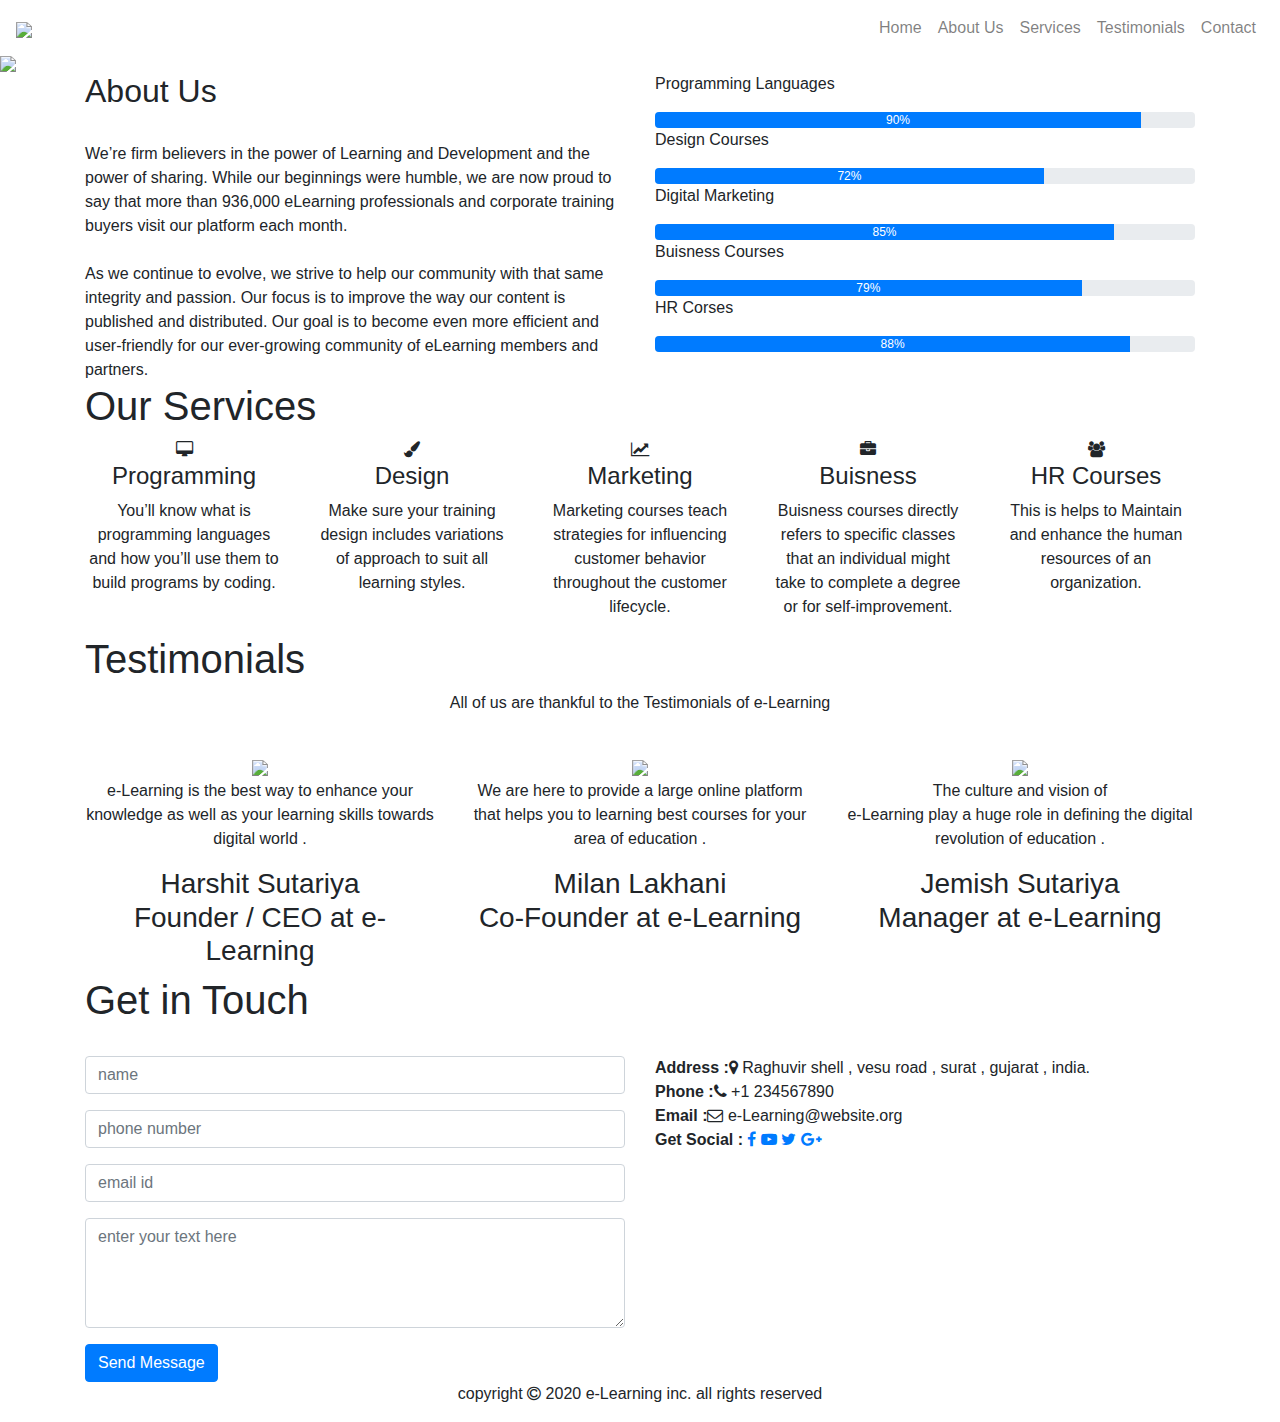
==== index.html @ eaf16c1e "Rename e-Learning.html to index.html" ====
<!DOCTYPE html>
<html>
<head>
  <title>e-Learning</title>
  <link rel="stylesheet" type="text/css" href="hm.css">
 <link rel="stylesheet" href="https://stackpath.bootstrapcdn.com/bootstrap/4.5.2/css/bootstrap.min.css">
 <script src="https://code.jquery.com/jquery-3.5.1.slim.min.js"></script>
<script src="https://cdn.jsdelivr.net/npm/popper.js@1.16.1/dist/umd/popper.min.js"></script>
<script src="https://stackpath.bootstrapcdn.com/bootstrap/4.5.2/js/bootstrap.min.js"></script>
<link rel="stylesheet" type="text/css" href="https://stackpath.bootstrapcdn.com/font-awesome/4.7.0/css/font-awesome.min.css">
</head>
<body>

  <!-- navigation bar -->
  <section id="nav-bar">
  <nav class="navbar navbar-expand-lg navbar-light">
  <a class="navbar-brand" href="#"><img src="a/logo1.png"></a>
  <button class="navbar-toggler" type="button" data-toggle="collapse" data-target="#navbarNav" aria-controls="navbarNav" aria-expanded="false" aria-label="Toggle navigation">
    <span class="navbar-toggler-icon"></span>
  </button>
  <div class="collapse navbar-collapse" id="navbarNav">
    <ul class="navbar-nav ml-auto">
      <li class="nav-item">
        <a class="nav-link" href="#top">Home</a>
      </li>
      <li class="nav-item">
        <a class="nav-link" href="#about">About Us</a>
      </li>
      <li class="nav-item">
        <a class="nav-link" href="#services">Services</a>
      </li>
      <li class="nav-item">
        <a class="nav-link" href="#testimonials">Testimonials</a>
      </li>
      <li class="nav-item">
        <a class="nav-link" href="#contact">Contact</a>
      </li>
    </ul>
  </div>
</nav>
  </section>

<!-- slider -->
  <div id="slider">
    <div id="headerSlider" class="carousel slide" data-ride="carousel">
  <ol class="carousel-indicators">
    <li data-target="#headerSlider" data-slide-to="0" class="active"></li>
    <li data-target="#headerSlider" data-slide-to="1"></li>
    <li data-target="#headerSlider" data-slide-to="2"></li>
  </ol>
  <div class="carousel-inner">
    <div class="carousel-item active">
      <img class="d-block img-fluid" src="a/slider1.jpg">
    </div>
    <div class="carousel-item">
      <img class="d-block img-fluid" src="a/slider2.jpg">
      <div class="carousel-caption">
        <h5>Get the best e-Learning Courses here</h5>
        
      </div>
    </div>
    <div class="carousel-item">
      <img class="d-block img-fluid" src="a/slider3.jpeg">
    </div>
  </div>
  <a class="carousel-control-prev" href="#headerSlider" role="button" data-slide="prev">
    <span class="carousel-control-prev-icon" aria-hidden="true"></span>
    <span class="sr-only">Previous</span>
  </a>
  <a class="carousel-control-next" href="#headerSlider" role="button" data-slide="next">
    <span class="carousel-control-next-icon" aria-hidden="true"></span>
    <span class="sr-only">Next</span>
  </a>
</div>
</div>

<!-- about -->
<section id="about">

  <div class="container">
    
    <div class="row">
      <div class="col-md-6">
        <h2>About Us</h2><br>
        <div class="aboutcontent">
          We’re firm believers in the power of Learning and Development and the power of sharing. While our beginnings were humble, we are now proud to say that more than 936,000 eLearning professionals and corporate training buyers visit our platform each month.<br><br>

As we continue to evolve, we strive to help our community with that same integrity and passion. Our focus is to improve the way our content is published and distributed. Our goal is to become even more efficient and user-friendly for our ever-growing community of eLearning members and partners.
        </div>
      </div>
            <div class="col-md-6 skills-bar">
              <p>Programming Languages</p>
              <div class="progress">
                <div class="progress-bar" style="width: 90%;">90%</div>
              </div>
              <p>Design Courses</p>
              <div class="progress">
                <div class="progress-bar" style="width: 72%;">72%</div>
              </div>
              <p>Digital Marketing</p>
              <div class="progress">
                <div class="progress-bar" style="width: 85%;">85%</div>
              </div>
              <p>Buisness Courses</p>
              <div class="progress">
                <div class="progress-bar" style="width: 79%;">79%</div>
              </div>
              <p>HR Corses</p>
              <div class="progress">
                <div class="progress-bar" style="width: 88%;">88%</div>
              </div>
            </div>
          </div>
  </div>
</section>

<!-- sevices -->
<section id="services">
  <div class="container">
    <h1>Our Services</h1>
    <div class="row">

      <div class="col mx-1 text-center">
        <div class="icon">
          <i class="fa fa-desktop"></i>
        </div>
        <h4>Programming</h4>
        <p>You’ll know what is programming languages and how you’ll use them to build programs by coding.</p>
      </div>

      <div class="col mx-1 text-center">
        <div class="icon">
        <i class="fa fa-paint-brush"></i>
        </div>
        <h4>Design</h4>
        <p>Make sure your training design includes variations of approach to suit all learning styles.</p>
      </div>

      <div class="col mx-1 text-center">
        <div class="icon">
          <i class="fa fa-line-chart"></i>
        </div>
        <h4>Marketing</h4>
        <p>Marketing courses teach strategies for influencing customer behavior throughout the customer lifecycle.</p>
      </div>

      <div class="col mx-1 text-center">
        <div class="icon">
          <i class="fa fa-briefcase"></i>
        </div>
        <h4>Buisness</h4>
        <p> Buisness courses directly refers to specific classes that an individual might take to complete a degree or for self-improvement.</p>
      </div>

      <div class="col mx-1 text-center">
        <div class="icon">
          <i class="fa fa-users"></i>
        </div>
        <h4>HR Courses</h4>
        <p>This is helps to Maintain and enhance the human resources of an organization.</p>
      </div>
    </div>
  </div>
</section>

<!-- Testimonials -->
<section id="testimonials">
  <div class="container">
    <h1>Testimonials</h1>
    <p class="text-center">All of us are thankful to the Testimonials of e-Learning</p><br>
    <div class="row">
      <div class="col-md-4 text-center">

        <div class="profile">
          <img src="a/profile1.jpeg" class="user">
          <blockquote>e-Learning is the best way to enhance your knowledge as well as your learning skills towards digital world . </blockquote>
          <h3>Harshit Sutariya<br> <span>Founder / CEO at e-Learning</span></h3>

        </div>
        
      </div>

      <div class="col-md-4 text-center">

        <div class="profile">
          <img src="a/profile2.jpg" class="user">
          <blockquote>We are here to provide a large online platform that helps you to learning best courses for your area of education .</blockquote>
          <h3>Milan Lakhani<br> <span>Co-Founder at e-Learning</span></h3>

        </div>
        
      </div>

      <div class="col-md-4 text-center">

        <div class="profile">
          <img src="a/profile3.jpg" class="user">
          <blockquote>The culture and vision of<br>e-Learning play a huge role in defining the digital revolution of education .</blockquote>
          <h3>Jemish Sutariya<br> <span>Manager at e-Learning</span></h3>

        </div>
        
      </div>
      
    </div>
  </div>
  
</section>

<!-- contact -->
<section id="contact">

  <div class="container">

    <h1>Get in Touch</h1><br>
    <div class="row">

      <div class="col-md-6">
        <form class="contact-form">
          <div class="form-group">
             <input type="text" class="form-control" placeholder="name">
          </div>

          <div class="form-group">
             <input type="number" class="form-control" placeholder="phone number">
          </div>

          <div class="form-group">
             <input type="email" class="form-control" placeholder="email id">
          </div>

          <div class="form-group">
             <textarea class="form-control" rows="4" placeholder="enter your text here"></textarea>
          </div>
          <button type="submit" class="btn btn-primary">Send Message</button>
          
        </form>


        
      </div>
      <div class="col-md-6 contact-info">
         <div class="follow"><b>Address :</b><i class="fa fa-map-marker"></i>
           Raghuvir shell , vesu road , surat , gujarat , india.
         </div>
          <div class="follow"><b>Phone :</b><i class="fa fa-phone"></i>
           +1 234567890
         </div>
         <div class="follow"><b>Email :</b><i class="fa fa-envelope-o"></i>
          e-Learning@website.org
         </div>
         <div class="follow"><label><b>Get Social :</b></label>
          <a href="https://www.facebook.com/groups/146485898830288/"><i class="fa fa-facebook"></i></a>
          <a href="https://www.youtube.com/channel/UChD2VtmcZM7-egQypnHba2w"><i class="fa fa-youtube-play"></i></a>           
         <a href="https://twitter.com/hashtag/elearning"><i class="fa fa-twitter"></i></a>
         <a href="#"><i class="fa fa-google-plus"></i></a>
           
         </div>


      </div>

    </div>
    
  </div>
  
</section>

<!-- footer -->

<section id="footer">
  <div class="container text-center" >

    <p>copyright <i class="fa fa-copyright"></i> 2020 e-Learning inc. all rights reserved</p>
    
  </div>
</section>

<!-- footer end -->
<script src="js/smooth-scroll.js"></script>
<script>
  var scroll = new SmoothScroll('a[href*="#"]');
</script>

</body>
</html>
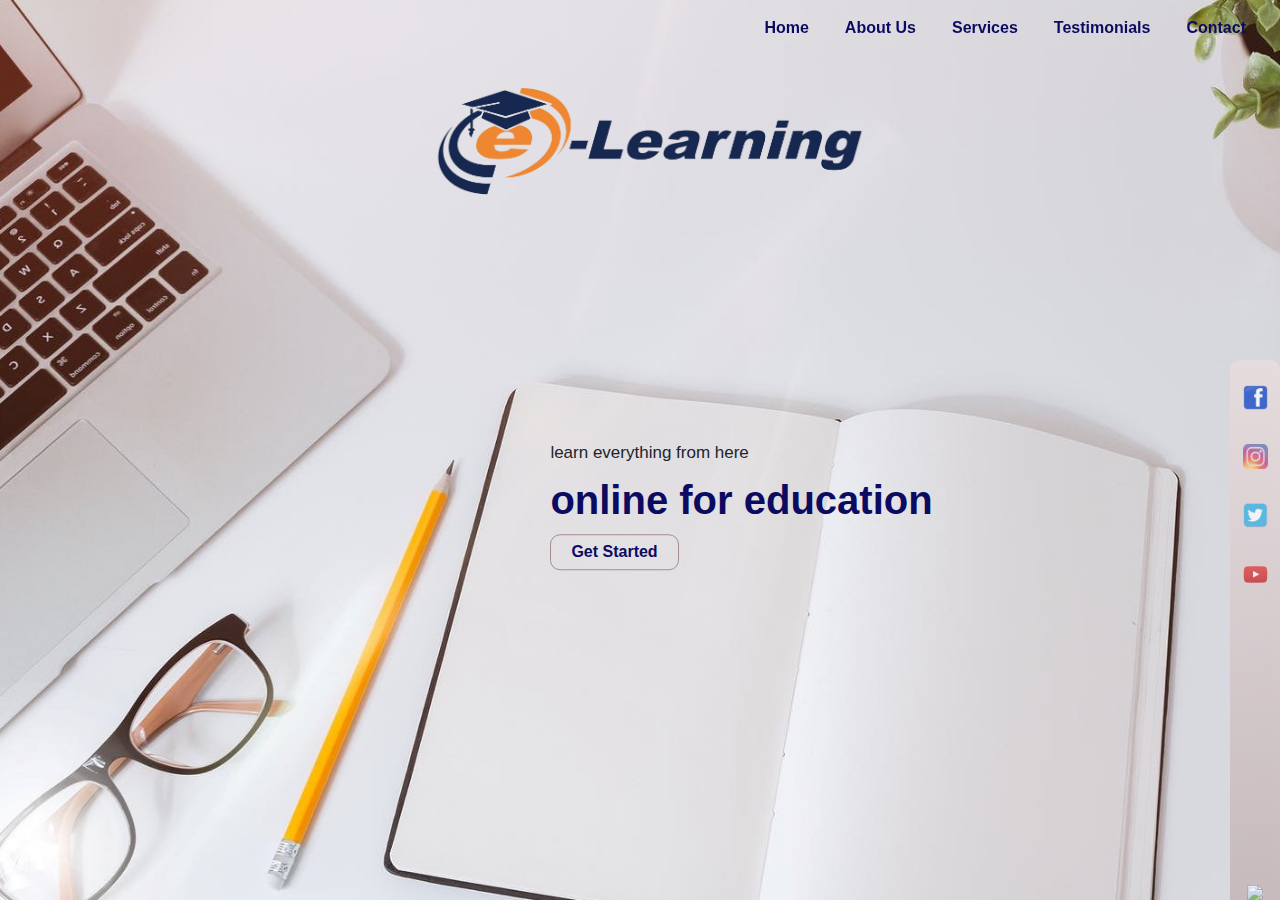
==== commit b47acc68: "e-Learning" ====
--- a/index.html
+++ b/index.html
@@ -1,8 +1,8 @@
 <!DOCTYPE html>
 <html>
 <head>
-  <title>e-Learning</title>
-  <link rel="stylesheet" type="text/css" href="hm.css">
+	<title>e - learning</title>
+	<link rel="stylesheet" type="text/css" href="el.css">
  <link rel="stylesheet" href="https://stackpath.bootstrapcdn.com/bootstrap/4.5.2/css/bootstrap.min.css">
  <script src="https://code.jquery.com/jquery-3.5.1.slim.min.js"></script>
 <script src="https://cdn.jsdelivr.net/npm/popper.js@1.16.1/dist/umd/popper.min.js"></script>
@@ -10,277 +10,93 @@
 <link rel="stylesheet" type="text/css" href="https://stackpath.bootstrapcdn.com/font-awesome/4.7.0/css/font-awesome.min.css">
 </head>
 <body>
+    
+    <section id="background">
+    <div class="back">
+    
 
-  <!-- navigation bar -->
+     <!-- navigation bar -->
   <section id="nav-bar">
   <nav class="navbar navbar-expand-lg navbar-light">
-  <a class="navbar-brand" href="#"><img src="a/logo1.png"></a>
+  <a class="navbar-brand" href="#"></a>
   <button class="navbar-toggler" type="button" data-toggle="collapse" data-target="#navbarNav" aria-controls="navbarNav" aria-expanded="false" aria-label="Toggle navigation">
     <span class="navbar-toggler-icon"></span>
   </button>
   <div class="collapse navbar-collapse" id="navbarNav">
     <ul class="navbar-nav ml-auto">
       <li class="nav-item">
-        <a class="nav-link" href="#top">Home</a>
+        <a class="nav-link" href="file:///D:/HTML/e-Learning.html#top">Home</a>
       </li>
       <li class="nav-item">
-        <a class="nav-link" href="#about">About Us</a>
+        <a class="nav-link" href="file:///D:/HTML/e-Learning.html#about">About Us</a>
       </li>
       <li class="nav-item">
-        <a class="nav-link" href="#services">Services</a>
+        <a class="nav-link" href="file:///D:/HTML/e-Learning.html#services">Services</a>
       </li>
       <li class="nav-item">
-        <a class="nav-link" href="#testimonials">Testimonials</a>
+        <a class="nav-link" href="file:///D:/HTML/e-Learning.html#testimonials">Testimonials</a>
       </li>
       <li class="nav-item">
-        <a class="nav-link" href="#contact">Contact</a>
+        <a class="nav-link" href="file:///D:/HTML/e-Learning.html#contact">Contact</a>
       </li>
     </ul>
   </div>
 </nav>
   </section>
 
-<!-- slider -->
-  <div id="slider">
-    <div id="headerSlider" class="carousel slide" data-ride="carousel">
-  <ol class="carousel-indicators">
-    <li data-target="#headerSlider" data-slide-to="0" class="active"></li>
-    <li data-target="#headerSlider" data-slide-to="1"></li>
-    <li data-target="#headerSlider" data-slide-to="2"></li>
-  </ol>
-  <div class="carousel-inner">
-    <div class="carousel-item active">
-      <img class="d-block img-fluid" src="a/slider1.jpg">
+<!-- name -->
+
+<section id="name">
+   <div class="logo">
+        
+        <img src="a/logo1.png">
+       </div>
+
+       </section>
+
+    	<section class="comon">
+    		<small>learn everything from here</small>
+    		<h2><b>online <span class="change-content"></span> for education</b></h2>
+    		<button class="btn"><a href="file:///D:/HTML/e-Learning.html"><b>Get Started</b></a>
+            </button>
+        </section>
+
+        
+
+        <div class="side">
+        	<div class="social">
+        	<a href="https://www.facebook.com/groups/146485898830288/">	
+        	<img src="a/fb.png"><br><br>
+        	</a>
+        	<a href="https://www.instagram.com/explore/tags/elearning/">
+           	<img src="a/ig.png"><br><br>
+           	</a>
+           	<a href="https://twitter.com/hashtag/elearning">
+       		<img src="a/twitter.png"><br><br>
+       		</a>
+       		<a href="https://www.youtube.com/channel/UChD2VtmcZM7-egQypnHba2w">
+           	<img src="a/yt.png"><br><br><br><br><br><br><br><br><br><br><br><br><br>
+           	</a>
+           	<img class="share" src="a/share.png"><br>
+           </div>
+       </div>
+
+       
+       
     </div>
-    <div class="carousel-item">
-      <img class="d-block img-fluid" src="a/slider2.jpg">
-      <div class="carousel-caption">
-        <h5>Get the best e-Learning Courses here</h5>
-        
-      </div>
-    </div>
-    <div class="carousel-item">
-      <img class="d-block img-fluid" src="a/slider3.jpeg">
-    </div>
-  </div>
-  <a class="carousel-control-prev" href="#headerSlider" role="button" data-slide="prev">
-    <span class="carousel-control-prev-icon" aria-hidden="true"></span>
-    <span class="sr-only">Previous</span>
-  </a>
-  <a class="carousel-control-next" href="#headerSlider" role="button" data-slide="next">
-    <span class="carousel-control-next-icon" aria-hidden="true"></span>
-    <span class="sr-only">Next</span>
-  </a>
-</div>
-</div>
 
-<!-- about -->
-<section id="about">
 
-  <div class="container">
-    
-    <div class="row">
-      <div class="col-md-6">
-        <h2>About Us</h2><br>
-        <div class="aboutcontent">
-          We’re firm believers in the power of Learning and Development and the power of sharing. While our beginnings were humble, we are now proud to say that more than 936,000 eLearning professionals and corporate training buyers visit our platform each month.<br><br>
-
-As we continue to evolve, we strive to help our community with that same integrity and passion. Our focus is to improve the way our content is published and distributed. Our goal is to become even more efficient and user-friendly for our ever-growing community of eLearning members and partners.
-        </div>
-      </div>
-            <div class="col-md-6 skills-bar">
-              <p>Programming Languages</p>
-              <div class="progress">
-                <div class="progress-bar" style="width: 90%;">90%</div>
-              </div>
-              <p>Design Courses</p>
-              <div class="progress">
-                <div class="progress-bar" style="width: 72%;">72%</div>
-              </div>
-              <p>Digital Marketing</p>
-              <div class="progress">
-                <div class="progress-bar" style="width: 85%;">85%</div>
-              </div>
-              <p>Buisness Courses</p>
-              <div class="progress">
-                <div class="progress-bar" style="width: 79%;">79%</div>
-              </div>
-              <p>HR Corses</p>
-              <div class="progress">
-                <div class="progress-bar" style="width: 88%;">88%</div>
-              </div>
-            </div>
-          </div>
-  </div>
 </section>
 
-<!-- sevices -->
-<section id="services">
-  <div class="container">
-    <h1>Our Services</h1>
-    <div class="row">
-
-      <div class="col mx-1 text-center">
-        <div class="icon">
-          <i class="fa fa-desktop"></i>
-        </div>
-        <h4>Programming</h4>
-        <p>You’ll know what is programming languages and how you’ll use them to build programs by coding.</p>
-      </div>
-
-      <div class="col mx-1 text-center">
-        <div class="icon">
-        <i class="fa fa-paint-brush"></i>
-        </div>
-        <h4>Design</h4>
-        <p>Make sure your training design includes variations of approach to suit all learning styles.</p>
-      </div>
-
-      <div class="col mx-1 text-center">
-        <div class="icon">
-          <i class="fa fa-line-chart"></i>
-        </div>
-        <h4>Marketing</h4>
-        <p>Marketing courses teach strategies for influencing customer behavior throughout the customer lifecycle.</p>
-      </div>
-
-      <div class="col mx-1 text-center">
-        <div class="icon">
-          <i class="fa fa-briefcase"></i>
-        </div>
-        <h4>Buisness</h4>
-        <p> Buisness courses directly refers to specific classes that an individual might take to complete a degree or for self-improvement.</p>
-      </div>
-
-      <div class="col mx-1 text-center">
-        <div class="icon">
-          <i class="fa fa-users"></i>
-        </div>
-        <h4>HR Courses</h4>
-        <p>This is helps to Maintain and enhance the human resources of an organization.</p>
-      </div>
-    </div>
-  </div>
-</section>
-
-<!-- Testimonials -->
-<section id="testimonials">
-  <div class="container">
-    <h1>Testimonials</h1>
-    <p class="text-center">All of us are thankful to the Testimonials of e-Learning</p><br>
-    <div class="row">
-      <div class="col-md-4 text-center">
-
-        <div class="profile">
-          <img src="a/profile1.jpeg" class="user">
-          <blockquote>e-Learning is the best way to enhance your knowledge as well as your learning skills towards digital world . </blockquote>
-          <h3>Harshit Sutariya<br> <span>Founder / CEO at e-Learning</span></h3>
-
-        </div>
-        
-      </div>
-
-      <div class="col-md-4 text-center">
-
-        <div class="profile">
-          <img src="a/profile2.jpg" class="user">
-          <blockquote>We are here to provide a large online platform that helps you to learning best courses for your area of education .</blockquote>
-          <h3>Milan Lakhani<br> <span>Co-Founder at e-Learning</span></h3>
-
-        </div>
-        
-      </div>
-
-      <div class="col-md-4 text-center">
-
-        <div class="profile">
-          <img src="a/profile3.jpg" class="user">
-          <blockquote>The culture and vision of<br>e-Learning play a huge role in defining the digital revolution of education .</blockquote>
-          <h3>Jemish Sutariya<br> <span>Manager at e-Learning</span></h3>
-
-        </div>
-        
-      </div>
-      
-    </div>
-  </div>
-  
-</section>
-
-<!-- contact -->
-<section id="contact">
-
-  <div class="container">
-
-    <h1>Get in Touch</h1><br>
-    <div class="row">
-
-      <div class="col-md-6">
-        <form class="contact-form">
-          <div class="form-group">
-             <input type="text" class="form-control" placeholder="name">
-          </div>
-
-          <div class="form-group">
-             <input type="number" class="form-control" placeholder="phone number">
-          </div>
-
-          <div class="form-group">
-             <input type="email" class="form-control" placeholder="email id">
-          </div>
-
-          <div class="form-group">
-             <textarea class="form-control" rows="4" placeholder="enter your text here"></textarea>
-          </div>
-          <button type="submit" class="btn btn-primary">Send Message</button>
-          
-        </form>
-
-
-        
-      </div>
-      <div class="col-md-6 contact-info">
-         <div class="follow"><b>Address :</b><i class="fa fa-map-marker"></i>
-           Raghuvir shell , vesu road , surat , gujarat , india.
-         </div>
-          <div class="follow"><b>Phone :</b><i class="fa fa-phone"></i>
-           +1 234567890
-         </div>
-         <div class="follow"><b>Email :</b><i class="fa fa-envelope-o"></i>
-          e-Learning@website.org
-         </div>
-         <div class="follow"><label><b>Get Social :</b></label>
-          <a href="https://www.facebook.com/groups/146485898830288/"><i class="fa fa-facebook"></i></a>
-          <a href="https://www.youtube.com/channel/UChD2VtmcZM7-egQypnHba2w"><i class="fa fa-youtube-play"></i></a>           
-         <a href="https://twitter.com/hashtag/elearning"><i class="fa fa-twitter"></i></a>
-         <a href="#"><i class="fa fa-google-plus"></i></a>
-           
-         </div>
-
-
-      </div>
-
-    </div>
-    
-  </div>
-  
-</section>
-
-<!-- footer -->
-
-<section id="footer">
-  <div class="container text-center" >
-
-    <p>copyright <i class="fa fa-copyright"></i> 2020 e-Learning inc. all rights reserved</p>
-    
-  </div>
-</section>
-
+	
 <!-- footer end -->
 <script src="js/smooth-scroll.js"></script>
 <script>
   var scroll = new SmoothScroll('a[href*="#"]');
 </script>
 
+
+	
+
 </body>
-</html>
+</html>--- a/el.css
+++ b/el.css
@@ -0,0 +1,177 @@
+*{
+
+margin: 0;
+padding: 0;
+font-family:'alata',sans-serif; 
+}
+
+#background .back{
+      width: 100%;
+      height:100vh;
+       background-image: url(a/background2.jpeg);
+      background-size: cover;
+      background-position: center;
+      position: relative;
+      overflow: hidden;
+}
+
+/*nav bar*/
+#nav-bar {
+
+	position: sticky;
+	top: 0;
+	z-index: 10;
+}
+
+.navbar-brand img{
+
+	padding-left: 30px;
+	height: 50px;
+}
+
+.navbar-brand img:hover{
+	transition: 0.7s;
+	cursor: default;
+
+}
+
+.navbar-nav li{
+	padding: 0 10px;
+}
+
+.navbar-nav li a{
+	float: right;
+	text-align: left;
+}
+
+#nav-bar ul li a:hover{
+
+	color: #A28E8E!important;
+}
+
+#nav-bar ul li a:active{
+
+	color: #A28E8E!important;
+}
+
+.navbar{
+	background: transparent;
+}
+
+.navbar-toggler{
+	border-radius: none!important;
+}
+
+.nav-link{
+	color: #0B0B61!important;
+	font-weight: 600;
+	font-size: 16px;
+}
+
+.comon{
+	position: absolute;
+    top: 50%;
+    left:43%;
+    transform: translateY(-50%);
+    z-index: 2;
+    margin-top: 55px;
+}
+
+.comon h2{
+    
+	font-size: 40px;
+	margin-top: 10px;
+	margin-bottom: 10px;
+	color: #0B0B61;
+}
+
+.comon h2:hover{
+     cursor: default;}
+
+.comon small{
+	font-size: 17px;
+	font-weight: 200;
+}
+
+.comon button{
+
+	padding: 5px 20px;
+	background: transparent;
+	border: 1px solid #A28E8E;
+	border-radius: 10px;
+	outline: none;
+	cursor: pointer;
+	text-decoration: none;
+}
+
+.change-content:after
+{
+	color: darkorange;
+	content: '';
+	animation: changetext 10s infinite linear;
+}
+@keyframes changetext{
+	0%{content:" environment";}
+	25%{content: "school";}
+	50%{content: "programme";}
+	75%{content: "e-content";}
+	100%{content: "platform";}
+}
+
+.comon .btn a{
+    text-decoration: none;
+	color: #0B0B61;
+}
+
+.comon .btn:hover{
+	transition: 1s;
+-webkit-appearance:none;
+	color: #A28E8E;
+	border: 1px solid #A28E8E;
+	box-shadow: 0 0 20px #A28E8E;
+	text-shadow: 0 0 .3px black;
+	text-decoration: none;
+
+}
+
+
+.side{
+	width: 50px;
+	height: 100vh;
+    background: linear-gradient(#ECDEDE , #A28E8E);
+    position: absolute;
+    right: 0;
+    top: 40%;
+    border-radius: 10px;
+    opacity: 70%;
+    cursor: default;
+}
+
+
+
+.social img{
+
+	width: 25px;
+	margin: 5px auto;
+}
+
+.social{
+
+	width: 50px;
+	text-align: center;
+	position: absolute;
+	margin-top: 20px;
+	cursor: default;
+}
+
+#name .logo img{
+	position: absolute;
+   margin-bottom: 40px;
+	height: 150px;
+	width: 450px;
+	left: 425px;
+	padding-top: 20px;
+}
+
+
+
